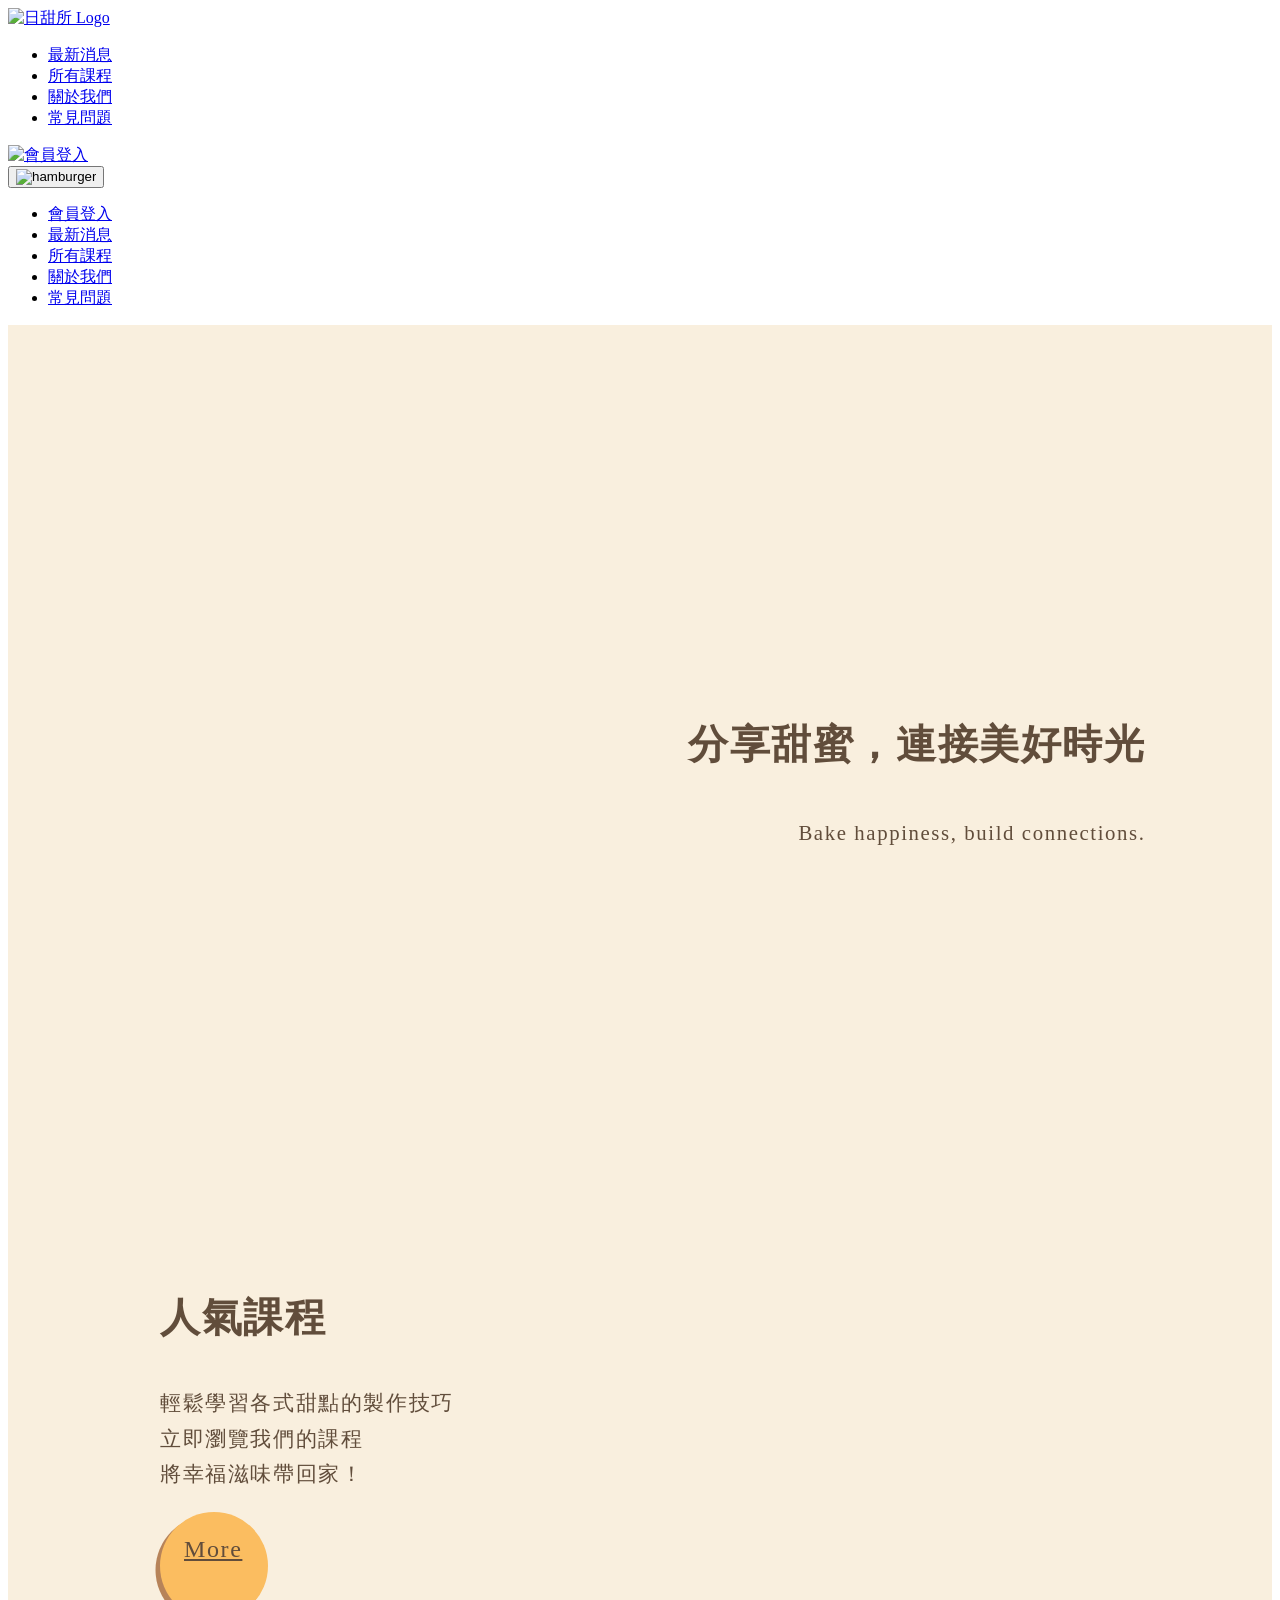
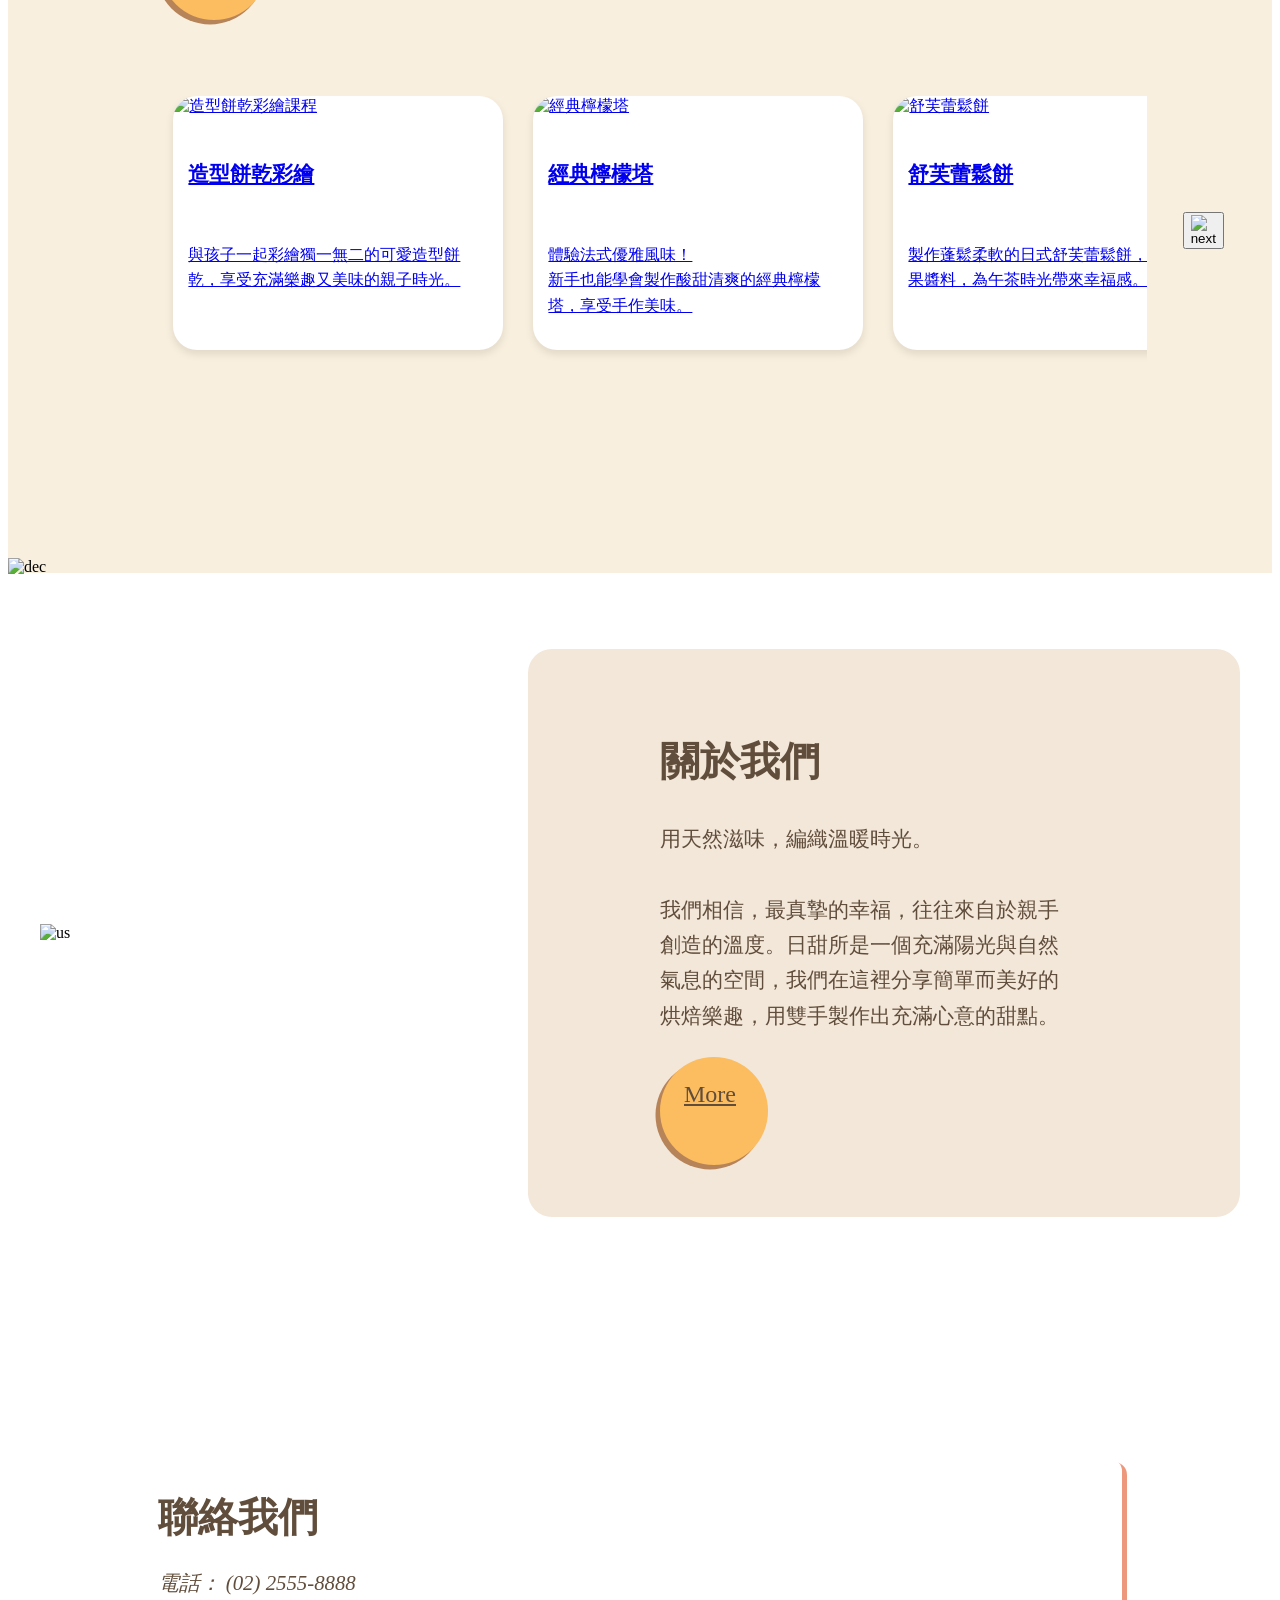
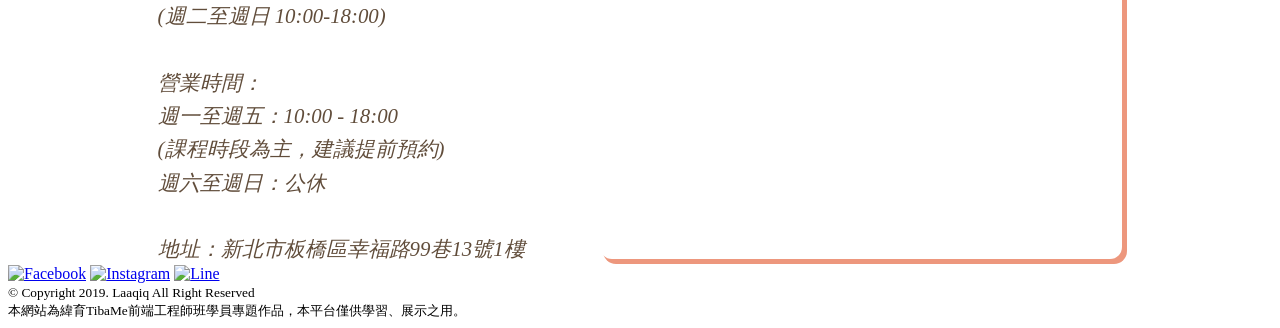
==== index.html @ ff83b91d "微調版型" ====
<!doctype html>
<html lang="en">
  <head>
    <meta charset="UTF-8" />
    <meta name="viewport" content="width=device-width, initial-scale=1.0" />
    <title>日甜所</title>
    <link rel="stylesheet" href="reset.css" />
    <link rel="stylesheet" href="index.css" />
  </head>

  <body>
    <!-- ========== header ========== -->
    <header class="header">
      <div class="header-container">
        <nav class="header-nav">
          <div class="logo">
            <a href="index.html"
              ><img src="pic/logo.png" alt="日甜所 Logo"
            /></a>
          </div>
          <ul class="header-list">
            <li class="header-items"><a href="news.html">最新消息</a></li>
            <li class="header-items"><a href="menu.html">所有課程</a></li>
            <li class="header-items"><a href="aboutUs.html">關於我們</a></li>
            <li class="header-items"><a href="question.html">常見問題</a></li>
          </ul>
          <div class="member-icon">
            <a href="logIn.html"
              ><img src="pic/icon/member_icon.svg" alt="會員登入"
            /></a>
          </div>

          <button class="hamburger-menu" aria-label="開啟選單">
            <img src="pic2/hamburger.svg" alt="hamburger" />
          </button>
        </nav>
      </div>

      <ul class="mobile-nav">
        <li class="header-items"><a href="logIn.html">會員登入</a></li>
        <li class="header-items"><a href="news.html">最新消息</a></li>
        <li class="header-items"><a href="menu.html">所有課程</a></li>
        <li class="header-items"><a href="aboutUs.html">關於我們</a></li>
        <li class="header-items"><a href="question.html">常見問題</a></li>
      </ul>
    </header>

    <!-- ========== banner ========== -->
    <section class="banner">
      <div class="banner-container fade-in">
        <div class="banner-txt">
          <h1>分享甜蜜，連接美好時光</h1>
          <p>Bake happiness, build connections.</p>
        </div>
      </div>
    </section>

    <!-- =========== hot ========= -->
    <section class="hot fade-in">
      <div class="hot-dec">
        <img src="pic/decoration.svg" alt="dec" />
      </div>

      <div class="hot-container">
        <div class="hot-title">
          <div class="hot-text">
            <h2>人氣課程</h2>
            <p>
              輕鬆學習各式甜點的製作技巧<br />立即瀏覽我們的課程<br />將幸福滋味帶回家！
            </p>
          </div>

          <a href="menu.html" class="btn-style hot-button">More</a>
        </div>

        <div class="hot-wrapper">
          <div class="hot-nav-button">
            <button class="prev-button">
              <img src="pic/icon/arrowLeft.svg" alt="prev" />
            </button>
          </div>

          <ul class="hot-list">
            <li class="hot-class">
              <a href="course.html">
                <div class="hot-pic">
                  <img src="pic2/menu/biscuite.png" alt="造型餅乾彩繪課程" />
                </div>
                <div class="hot-pic-text">
                  <h3>造型餅乾彩繪</h3>
                  <p>
                    與孩子一起彩繪獨一無二的可愛造型餅乾，享受充滿樂趣又美味的親子時光。
                  </p>
                </div>
              </a>
            </li>

            <li class="hot-class">
              <a href="course2.html">
                <div class="hot-pic">
                  <img src="pic2/menu/lemon.png" alt="經典檸檬塔" />
                </div>
                <div class="hot-pic-text">
                  <h3>經典檸檬塔</h3>
                  <p>
                    體驗法式優雅風味！<br />新手也能學會製作酸甜清爽的經典檸檬塔，享受手作美味。
                  </p>
                </div>
              </a>
            </li>

            <li class="hot-class">
              <a href="#">
                <div class="hot-pic">
                  <img src="pic2/menu/suffle.png" alt="舒芙蕾鬆餅" />
                </div>
                <div class="hot-pic-text">
                  <h3>舒芙蕾鬆餅</h3>
                  <p>
                    製作蓬鬆柔軟的日式舒芙蕾鬆餅，搭配水果醬料，為午茶時光帶來幸福感。
                  </p>
                </div>
              </a>
            </li>

            <li class="hot-class">
              <a href="course.html">
                <div class="hot-pic">
                  <img src="pic2/menu/cheese.png" alt="biscuite" />
                </div>
                <div class="hot-pic-text">
                  <h3>日式輕乳酪</h3>
                  <p>
                    老師親授輕乳酪的打發與技巧，做出輕盈細緻的口感。入口即化的輕柔，是下午茶的最佳選擇。
                  </p>
                </div>
              </a>
            </li>
          </ul>

          <div class="hot-nav-button">
            <button class="next-button">
              <img src="pic/icon/arrowRight.svg" alt="next" />
            </button>
          </div>
        </div>
      </div>
    </section>

    <!-- ========== us ============= -->
    <section class="us">
      <div class="us-container fade-in">
        <div class="us-pic">
          <img src="pic/index_us.png" alt="us" />
        </div>
        <div class="us-text">
          <h2>關於我們</h2>
          <p>
            用天然滋味，編織溫暖時光。 <br /><br />
            我們相信，最真摯的幸福，往往來自於親手創造的溫度。日甜所是一個充滿陽光與自然氣息的空間，我們在這裡分享簡單而美好的烘焙樂趣，用雙手製作出充滿心意的甜點。
          </p>
          <a href="aboutUs.html" class="btn-style us-button">More</a>
        </div>
      </div>
    </section>

    <!-- ========= contact ==========-->
    <section class="contact">
      <div class="contact-container fade-in">
        <div class="contact-text">
          <h2>聯絡我們</h2>
          <address>
            電話： (02) 2555-8888<br />
            (週二至週日 10:00-18:00)<br />
            <br />
            營業時間：<br />
            週一至週五：10:00 - 18:00 <br />
            (課程時段為主，建議提前預約)<br />
            週六至週日：公休<br />
            <br />
            地址：新北市板橋區幸福路99巷13號1樓
          </address>
        </div>
        <div class="map">
          <iframe
            src="https://www.google.com/maps/embed?pb=!1m18!1m12!1m3!1d3615.4090905246862!2d121.458940374354!3d25.02018733884947!2m3!1f0!2f0!3f0!3m2!1i1024!2i768!4f13.1!3m3!1m2!1s0x3442a810c4055ee7%3A0xd1bcc120902cf5bd!2zMjIw5paw5YyX5biC5p2_5qmL5Y2A5bm456aP6Lev!5e0!3m2!1szh-TW!2stw!4v1748935500868!5m2!1szh-TW!2stw"
            width="400"
            height="400"
            style="border: 0"
            allowfullscreen=""
            loading="lazy"
            referrerpolicy="no-referrer-when-downgrade"
          ></iframe>
        </div>
      </div>
    </section>

    <!-- ========== footer ========== -->
    <footer class="footer">
      <div class="footer-container">
        <div class="footer-social">
          <a href="#"
            ><img src="pic/icon/fb.svg" alt="Facebook" class="footer-fb"
          /></a>
          <a href="#"
            ><img src="pic/icon/ig.svg" alt="Instagram" class="footer-ig"
          /></a>
          <a href="#"
            ><img src="pic/icon/line.svg" alt="Line" class="footer-line"
          /></a>
        </div>
        <small class="copyright">
          &copy; Copyright 2019. Laaqiq All Right Reserved<br />本網站為緯育TibaMe前端工程師班學員專題作品，本平台僅供學習、展示之用。
        </small>
      </div>
    </footer>

    <script src="hamburger.js"></script>
    <script>
      //淡入
      const fadeElements = document.querySelectorAll(".fade-in");

      const observer = new IntersectionObserver(
        (entries) => {
          entries.forEach((entry) => {
            if (entry.isIntersecting) {
              entry.target.classList.add("show");
            }
          });
        },
        {
          threshold: 0.2,
        },
      );

      fadeElements.forEach((el) => observer.observe(el));

      document.addEventListener("DOMContentLoaded", function () {
        //=======動滑輪播
        const hotList = document.querySelector(".hot-list");
        const prevButton = document.querySelector(".prev-button");
        const nextButton = document.querySelector(".next-button");
        const card = document.querySelector(".hot-class");

        if (hotList && prevButton && nextButton && card) {
          const cardGap = 30;
          const cardWidth = card.offsetWidth + cardGap;
          const visibleCards = 3;
          const scrollAmount = cardWidth * visibleCards;

          const totalCards = hotList.querySelectorAll(".hot-class").length;
          if (totalCards <= visibleCards) {
            prevButton.style.display = "none";
            nextButton.style.display = "none";
          }

          prevButton.addEventListener("click", () => {
            hotList.scrollBy({
              left: -scrollAmount,
              behavior: "smooth",
            });
          });

          nextButton.addEventListener("click", () => {
            hotList.scrollBy({
              left: scrollAmount,
              behavior: "smooth",
            });
          });

          const updateNavButtons = () => {
            const scrollLeft = hotList.scrollLeft;
            const maxScrollLeft = hotList.scrollWidth - hotList.clientWidth;

            prevButton.disabled = scrollLeft <= 0;
            nextButton.disabled = scrollLeft >= maxScrollLeft - 5; // 容錯
          };

          hotList.addEventListener("scroll", updateNavButtons);
          window.addEventListener("resize", updateNavButtons);
          updateNavButtons();
        }
      });
    </script>
  </body>
</html>
---- index.css ----
/* 淡入 */
/* 初始狀態 */
.fade-in {
  opacity: 0;
  transform: translateY(30px);
  transition:
    opacity 0.8s ease,
    transform 0.8s ease;
}

/* 進入畫面後 */
.fade-in.show {
  opacity: 1;
  transform: translateY(0);
}

/* ======== banner ========*/
.banner {
  background: #f9efde url(pic2/index_banner.png) no-repeat center / cover;
  min-height: 100vh;
  display: flex;
  justify-content: flex-end;
  align-items: center;
  text-align: right;
  padding-right: 10%;
}
.banner-txt {
  letter-spacing: 0.1em;
  color: #614d3b;
  max-width: 500px;
  width: 100%;
}
.banner-txt h1 {
  font-size: 2.5rem;
  padding-bottom: 1rem;
}
.banner-txt p {
  font-size: 1.3rem;
}

@media (max-width: 768px) {
  .banner {
    background-image: url(pic2/index_mobile.png);
    min-height: 80vh;
    justify-content: center;
    align-items: center;
    text-align: center;
    padding: 0 5%;
  }
  .banner-txt {
    padding: 0;
  }
  .banner-txt h1 {
    font-size: 2rem;
  }
  .banner-txt p {
    font-size: 1rem;
  }
}
@media (max-width: 568px) {
  .banner-txt h1 {
    font-size: 1.5rem;
  }
  .banner-txt p {
    font-size: 0.9rem;
  }
}

/* button */
.btn-style {
  width: 60px;
  height: 60px;
  background-color: #fbbd60;
  color: #614d3b;
  border-radius: 50%;
  padding: 1em;
  font-size: 1.5rem;
  box-shadow: -4px 4px 0 0.5px rgba(183, 131, 89, 1);
  transition: 0.3s;
}
.btn-style:hover {
  background-color: #ed977d;
  transform: translateY(-10px);
  transition: 0.3s;
}

/* ======== hot ========*/
.hot {
  background-color: #f9efde;
  padding: 2rem 0 12rem;
  position: relative;
}
.hot-dec {
  position: absolute;
  bottom: -3px;
  z-index: 1;
}

.hot-container {
  max-width: 1200px;
  margin: 0 auto;
  display: flex;
  flex-direction: column;
  gap: 60px;
  z-index: 2;
}

.hot-title {
  max-width: 100%;
  margin: 0 10%;
  letter-spacing: 0.1em;
  color: #614d3b;
  position: relative;
}

.hot-text h2 {
  font-size: 2.5rem;
  margin-bottom: 1em;
}

.hot-text p {
  font-size: 1.3rem;
  line-height: 1.7;
}

.hot-button {
  display: inline-block;
}

.hot-wrapper {
  display: flex;
  justify-content: center;
  align-items: center;
  gap: 20px;
  overflow: hidden;
  max-width: 100%;
}
.hot-list {
  width: auto;
  display: flex;
  flex-wrap: nowrap;
  gap: 30px;
  overflow-x: hidden;
  padding-bottom: 15px; /* 為滾動條留出空間 */
  scrollbar-width: none; /* 隱藏 Firefox 滾動條 */
  -ms-overflow-style: none; /* 隱藏 IE/Edge 滾動條 */
  scroll-behavior: smooth; /* 平滑滾動 */
}
.hot-list::-webkit-scrollbar {
  display: none; /* 隱藏 Chrome/Safari 滾動條 */
}

.hot-class {
  max-width: 330px;
  width: 90%;
  flex: 0 0 auto;
  background-color: #fff;
  color: #614d3b;
  border-radius: 24px;
  box-shadow: 0 4px 8px rgba(0, 0, 0, 0.1);
  overflow: hidden;
  transition: 0.3s;
}
.hot-class:hover {
  transform: translateY(-10px);
  transition: 0.3s;
}

.hot-class img {
  width: 100%;
  height: 200px;
  object-fit: cover;
  overflow: hidden;
}

.hot-pic-text {
  display: flex;
  flex-direction: column;
  padding: 15px;
  font-size: 1rem;
  line-height: 1.6;
  gap: 15px;
}
.hot-pic-text h3 {
  font-size: 1.3rem;
}

.hot-nav-button {
  width: 60px;
  height: 60px;
  display: flex;
  justify-content: center;
  align-items: center;
  padding: 1em;
  transition: 0.3s;
}
.hot-nav-button:hover {
  background-color: rgba(255, 255, 255, 0.7);
  border-radius: 50%;
}
.hot-nav-button button:disabled {
  display: none;
  transition: 0.3s;
}

@media (max-width: 1024px) {
  .hot-list {
    justify-content: flex-start;
    padding: 0 20px;
  }
  .hot-wrapper {
    flex-wrap: nowrap;
    justify-content: flex-start;
    gap: 0 10px;
    overflow-x: auto;
    /* 允許水平滾動 (如果 hot-list 被擠壓) */
  }
}
@media (max-width: 768px) {
  .hot {
    padding: 4rem 0 8rem;
  }
  .hot-title {
    flex-direction: column;
    align-items: center;
    text-align: center;
    gap: 20px;
  }
  .hot-button {
    margin: 20px auto 0;
    width: 50px;
    height: 50px;
    font-size: 1.2rem;
  }
  .hot-container {
    gap: 20px;
  }
  .hot-text h2 {
    font-size: 2rem;
  }
  .hot-text p {
    font-size: 1rem;
  }
  .hot-wrapper {
    -webkit-overflow-scrolling: touch;
    /* 提升手機滾動體驗 */
    justify-content: flex-start;
    /* 手機版通常靠左開始滾動 */
    padding: 0;
    width: 100%;
  }
  .hot-nav-button {
    display: none; /* 手機版隱藏導覽按鈕，主要依靠手指滑動 */
  }
  .hot-list {
    overflow-x: auto;
    padding: 5%;
  }
  .hot-pic-text {
    font-size: 1rem;
  }
}
@media (max-width: 568px) {
  .hot {
    padding: 1rem 0 4rem;
  }
  .hot-text h2 {
    font-size: 1.5rem;
  }
  .hot-text p {
    font-size: 0.9rem;
  }
  .hot-button {
    margin: 10px auto 0;
    width: 40px;
    height: 40px;
    font-size: 1rem;
  }
}

/* ======== us ========*/
.us {
  background: url(pic/bgicon.svg) no-repeat center / cover;
  padding: 6em 0;
}
.us-container {
  max-width: 1200px;
  margin: 0 auto 4rem;
  display: flex;
  flex-flow: wrap;
  justify-content: center;
  align-items: center;
  gap: 40px;
  padding: 0 20px;
}

.us-pic {
  flex: 1;
  position: relative;
  z-index: 2;
}

.us-text {
  flex: 1;
  padding: 2rem;
  font-size: 1.3rem;
  color: #614d3b;
  padding: 2rem;
  box-sizing: border-box;
  position: relative;
  z-index: 1;
}
.us-text::before {
  content: "";
  position: absolute;
  top: -20px;
  right: 0;
  bottom: -20px;
  left: -100px;
  background-color: #f2e7d9;
  border-radius: 24px;
  z-index: -1;
}

.us-text h2 {
  font-size: 2.5rem;
  margin-bottom: 0.8em;
}
.us-text p {
  max-width: 400px;
  font-size: 1.3rem;
  margin-bottom: 1.5rem;
  line-height: 1.7;
}

.us-button {
  display: inline-block;
}

@media (max-width: 768px) {
  .us {
    padding: 2rem 0;
  }
  .us-container {
    flex-direction: column;
    justify-content: center;
    align-content: center;
    gap: 20px;
  }
  .us-pic {
    width: 80%;
  }
  .us-text {
    margin: 1rem auto;
    text-align: center;
  }
  .us-text::before {
    top: 0;
    right: 0;
    bottom: 0;
    left: 0;
  }
  .us-text h2 {
    font-size: 2rem;
  }
  .us-text p {
    font-size: 1rem;
    text-align: start;
    margin-bottom: 0;
  }
  .us-button {
    margin: 20px auto 0;
    width: 50px;
    height: 50px;
    font-size: 1.2rem;
  }
}
@media (max-width: 568px) {
  .us-text h2 {
    font-size: 1.5rem;
  }
  .us-text p {
    font-size: 0.9rem;
  }
  .us-button {
    margin: 10px auto 0;
    width: 40px;
    height: 40px;
    font-size: 1rem;
  }
}

/* ======== contact ========*/
.contact {
  padding: 6em 6em 0;
  display: flex;
  justify-content: center;
  align-items: center;
}
.contact-container {
  max-width: 1200px;
  width: 90%;
  display: flex;
  justify-content: center;
  align-items: flex-start;
  gap: 20px;
}
.contact-text {
  color: #614d3b;
  font-size: 1.3rem;
  line-height: 1.6;
  white-space: nowrap;
  flex: 1 1 400px;
}
.contact-text h2 {
  font-size: 2.5rem;
  margin-bottom: 1rem;
}
.map {
  align-self: center;
  border-radius: 12px;
  overflow: hidden;
  box-shadow: 4px 4px 0 1px #ed977d;
  flex: 1 1 500px;
  min-width: 280px;
}
.map iframe {
  width: 100%;
  height: 400px;
  display: block;
}
@media (max-width: 768px) {
  .contact {
    padding: 4rem 0 0;
  }
  .contact-container {
    flex-direction: column;
    align-items: center;
  }
  .contact-text {
    text-align: center;
    white-space: nowrap;
    flex: none;
  }
  .contact-text h2 {
    font-size: 2rem;
  }
  .contact-text p {
    font-size: 1rem;
  }
  .map {
    width: 80%;
    flex: none;
  }
  .map iframe {
    height: 200px;
  }
}
@media (max-width: 568px) {
  .contact {
    padding: 4rem 0 0;
  }
  .contact-text {
    margin: 0 10px;
  }
  .contact-text h2 {
    font-size: 1.5rem;
  }
  .contact-text p {
    font-size: 0.9rem;
    text-align: start;
  }
}
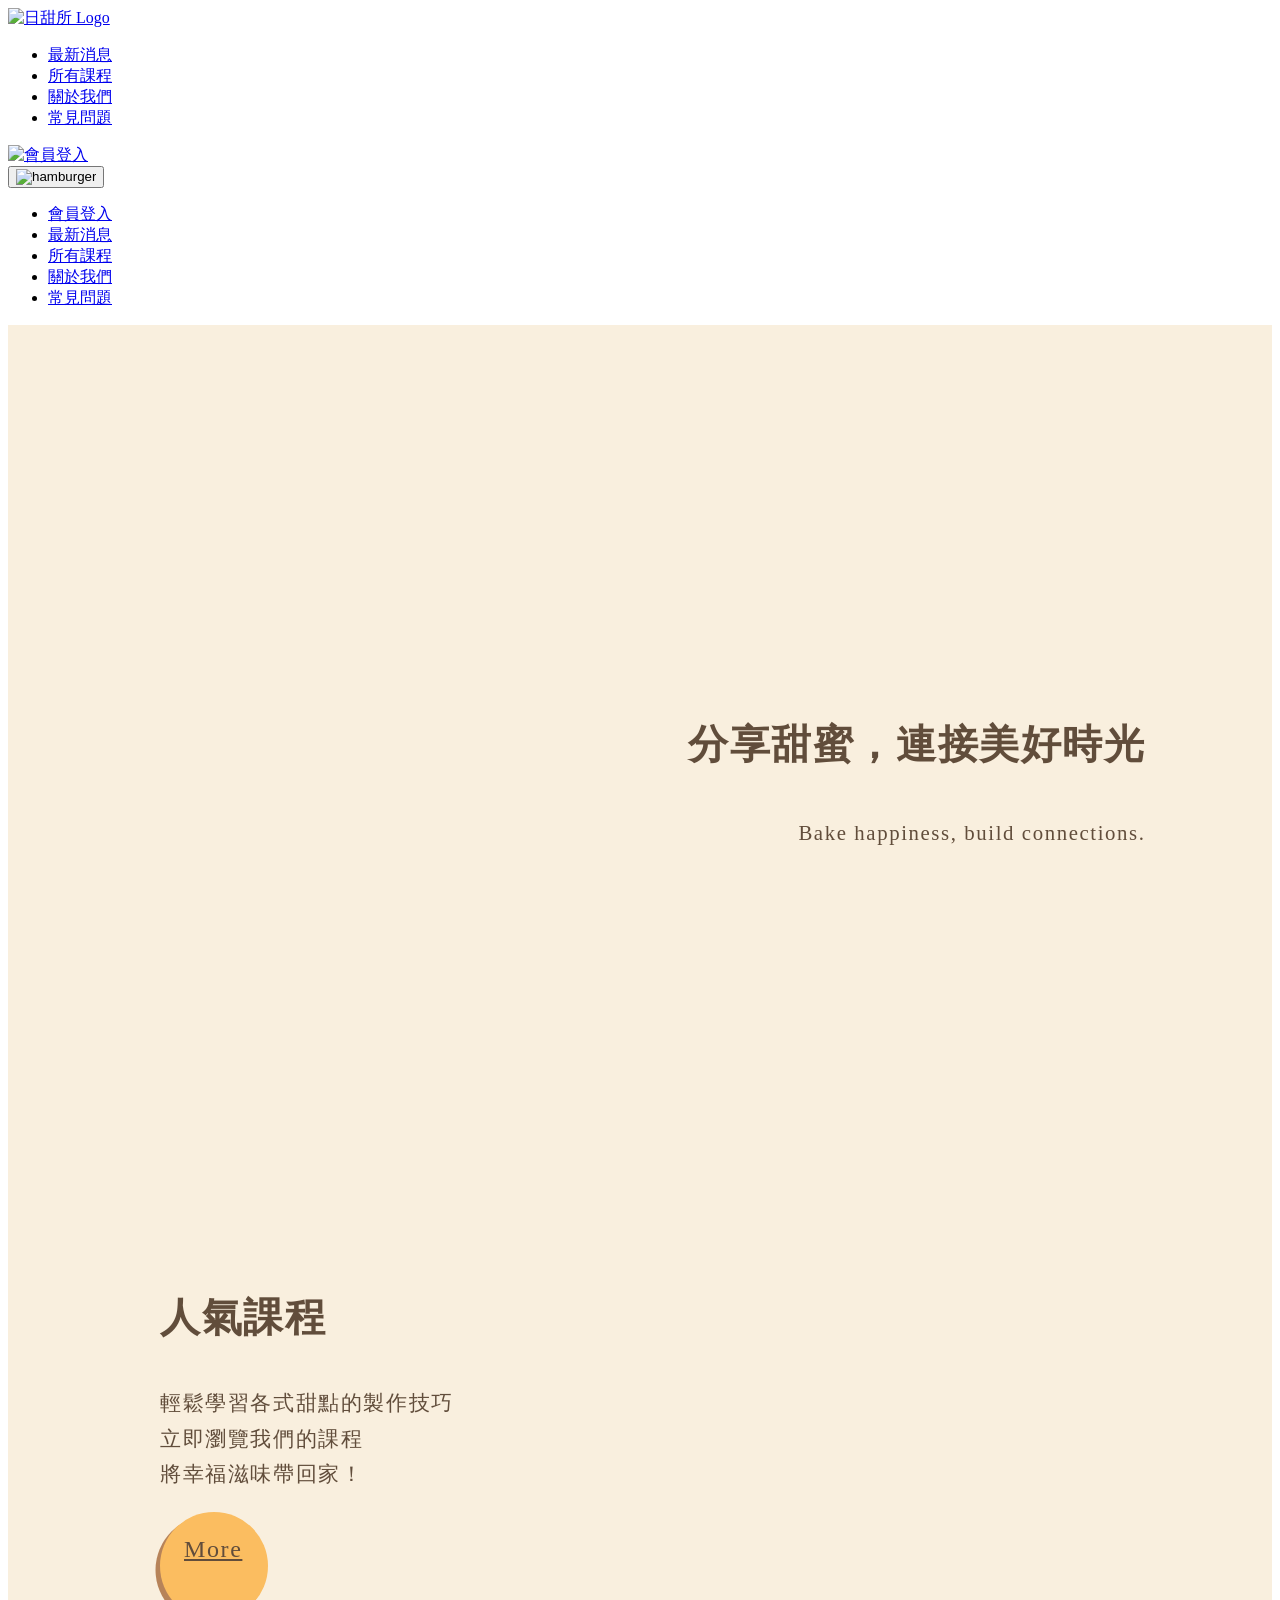
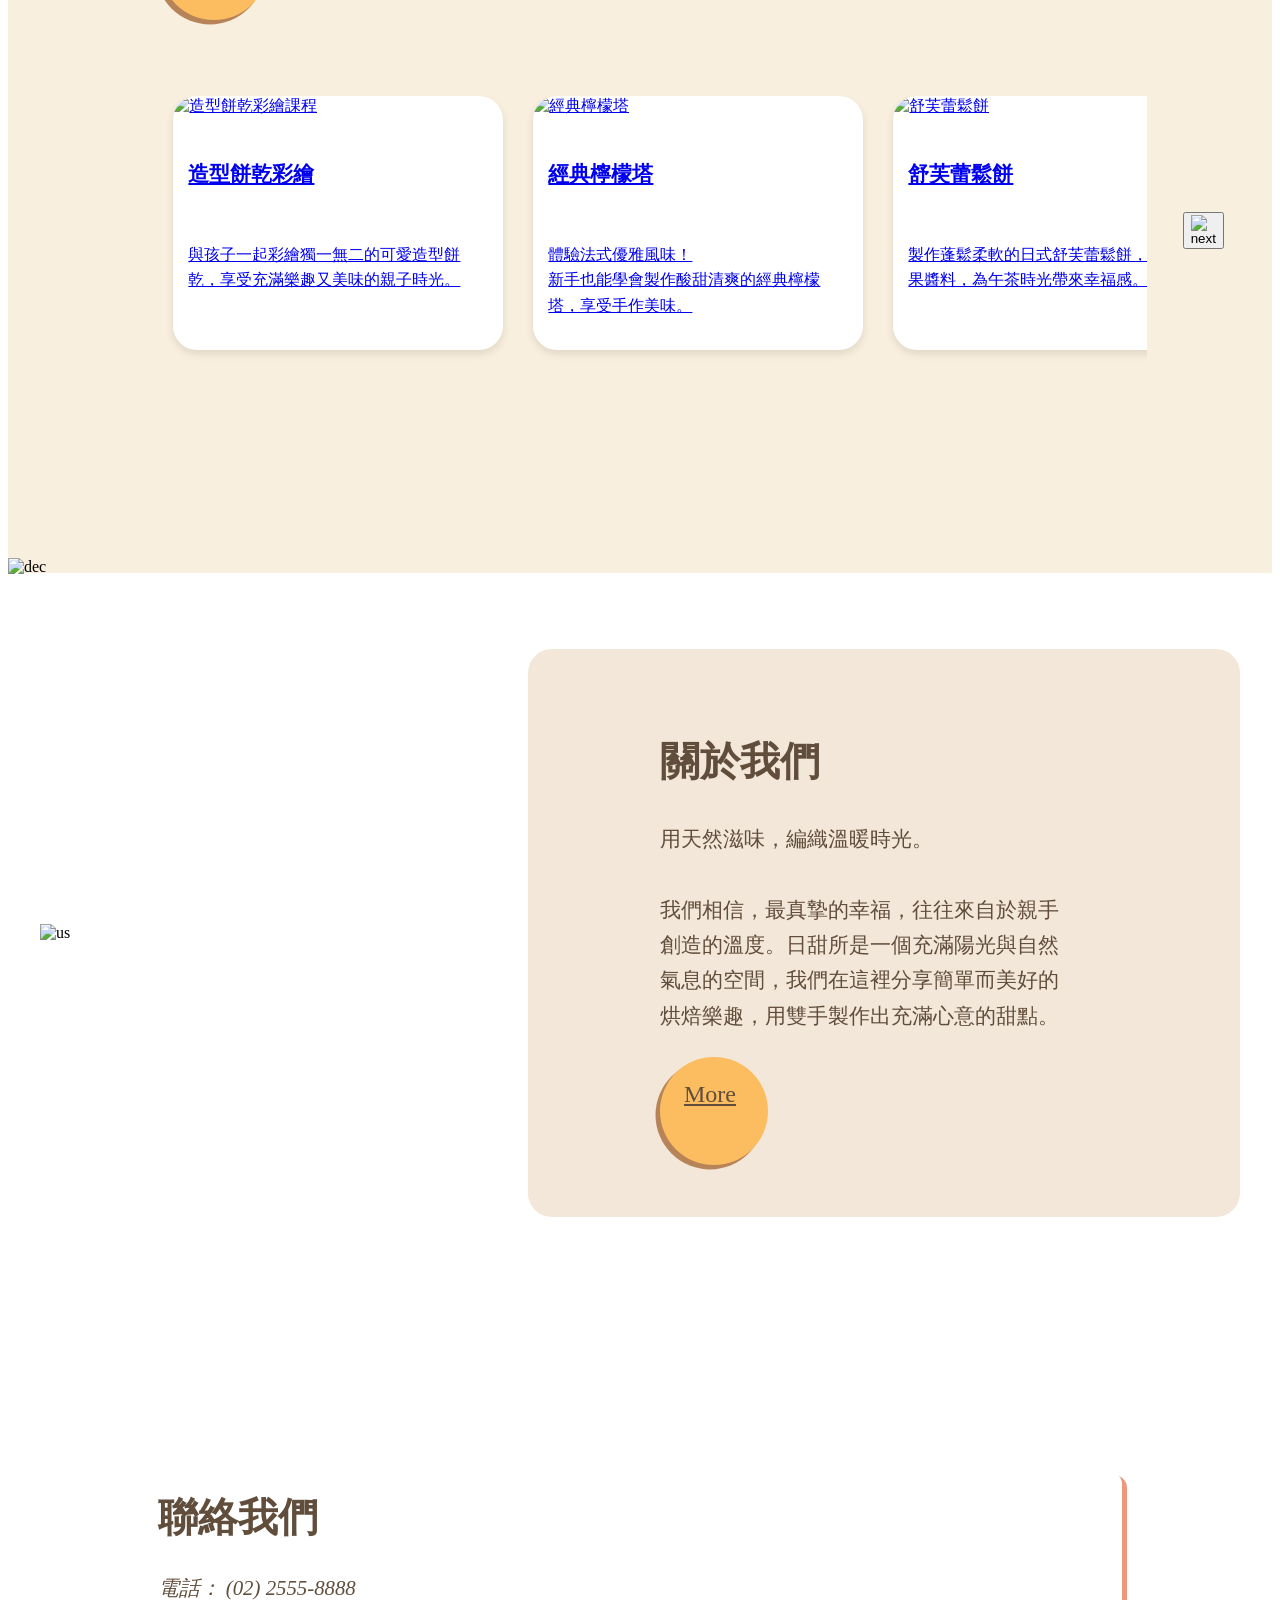
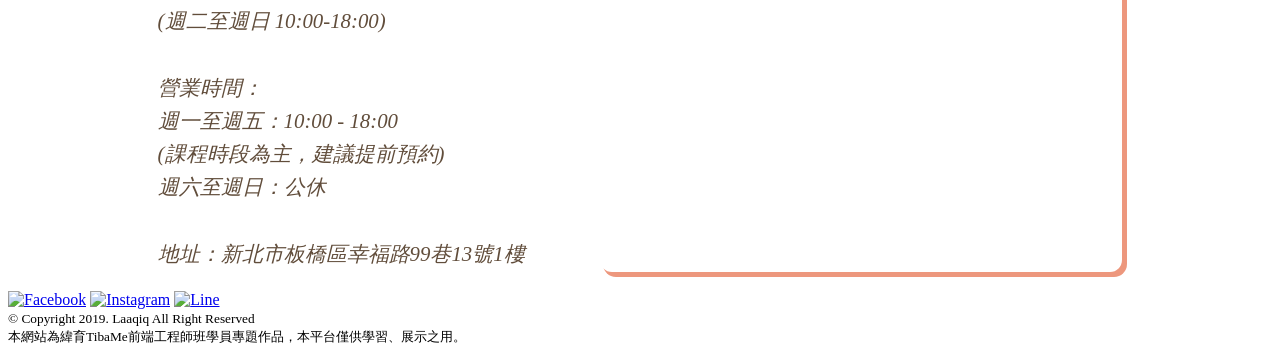
==== commit fd87ca69: "細節調整" ====
--- a/index.html
+++ b/index.html
@@ -170,15 +170,17 @@
         <div class="contact-text">
           <h2>聯絡我們</h2>
           <address>
-            電話： (02) 2555-8888<br />
-            (週二至週日 10:00-18:00)<br />
-            <br />
-            營業時間：<br />
-            週一至週五：10:00 - 18:00 <br />
-            (課程時段為主，建議提前預約)<br />
-            週六至週日：公休<br />
-            <br />
-            地址：新北市板橋區幸福路99巷13號1樓
+            <p>
+              電話： (02) 2555-8888<br />
+              (週二至週日 10:00-18:00)<br />
+              <br />
+              營業時間：<br />
+              週一至週五：10:00 - 18:00 <br />
+              (課程時段為主，建議提前預約)<br />
+              週六至週日：公休<br />
+              <br />
+              地址：新北市板橋區幸福路99巷13號1樓
+            </p>
           </address>
         </div>
         <div class="map">
--- a/index.css
+++ b/index.css
@@ -392,6 +392,8 @@
 
 /* ======== contact ========*/
 .contact {
+  max-width: 1200px;
+  margin: 0 auto;
   padding: 6em 6em 0;
   display: flex;
   justify-content: center;
@@ -415,6 +417,10 @@
 .contact-text h2 {
   font-size: 2.5rem;
   margin-bottom: 1rem;
+}
+
+.address p {
+  font-size: 1.3rem;
 }
 .map {
   align-self: center;
